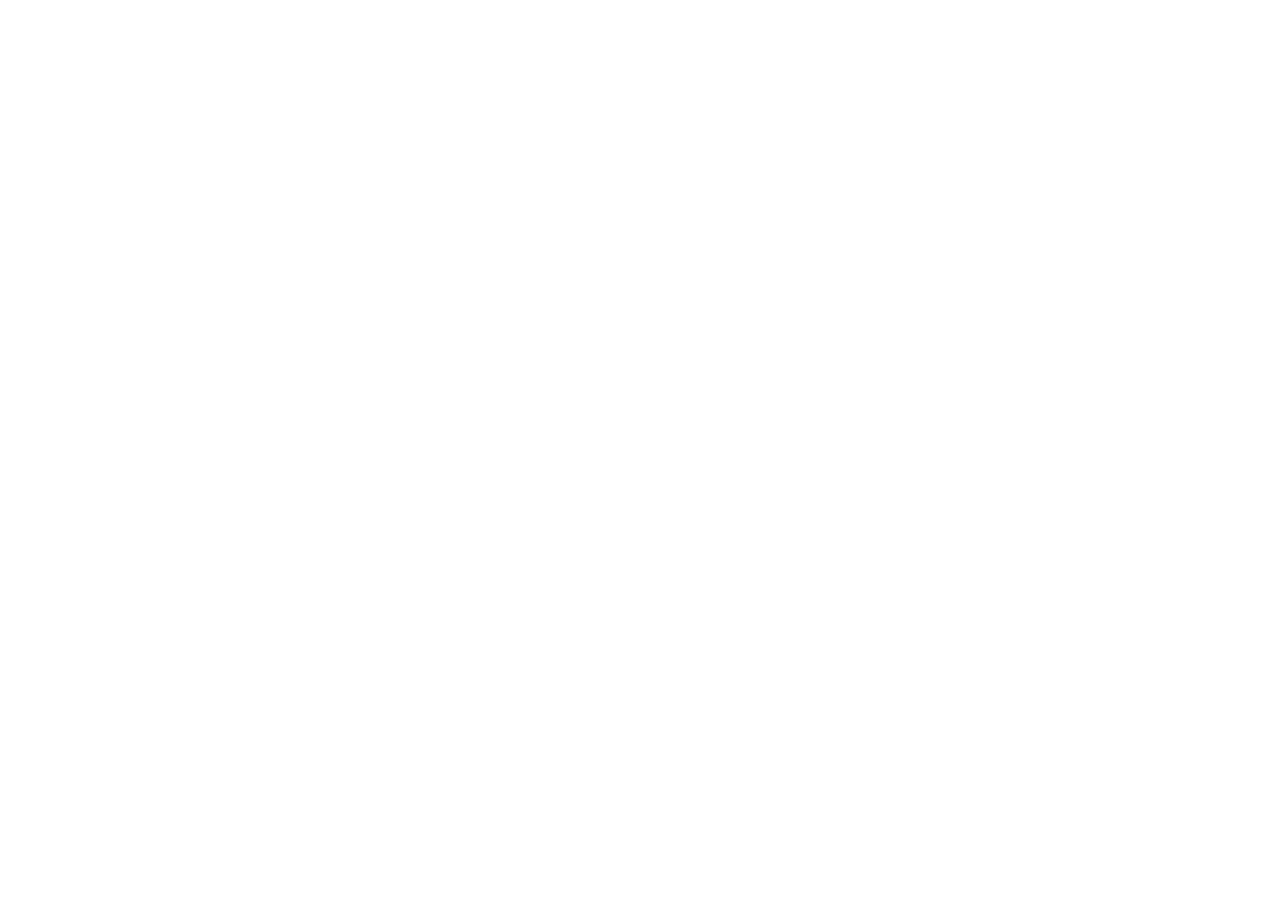
==== index.html @ 0ed26425 "initial" ====
<!DOCTYPE html>
<html lang="en">
<head>
    <meta charset="UTF-8">
    <meta name="viewport" content="width=device-width, initial-scale=1.0">
    <title>Document</title>
</head>
<body>
    
</body>
</html>
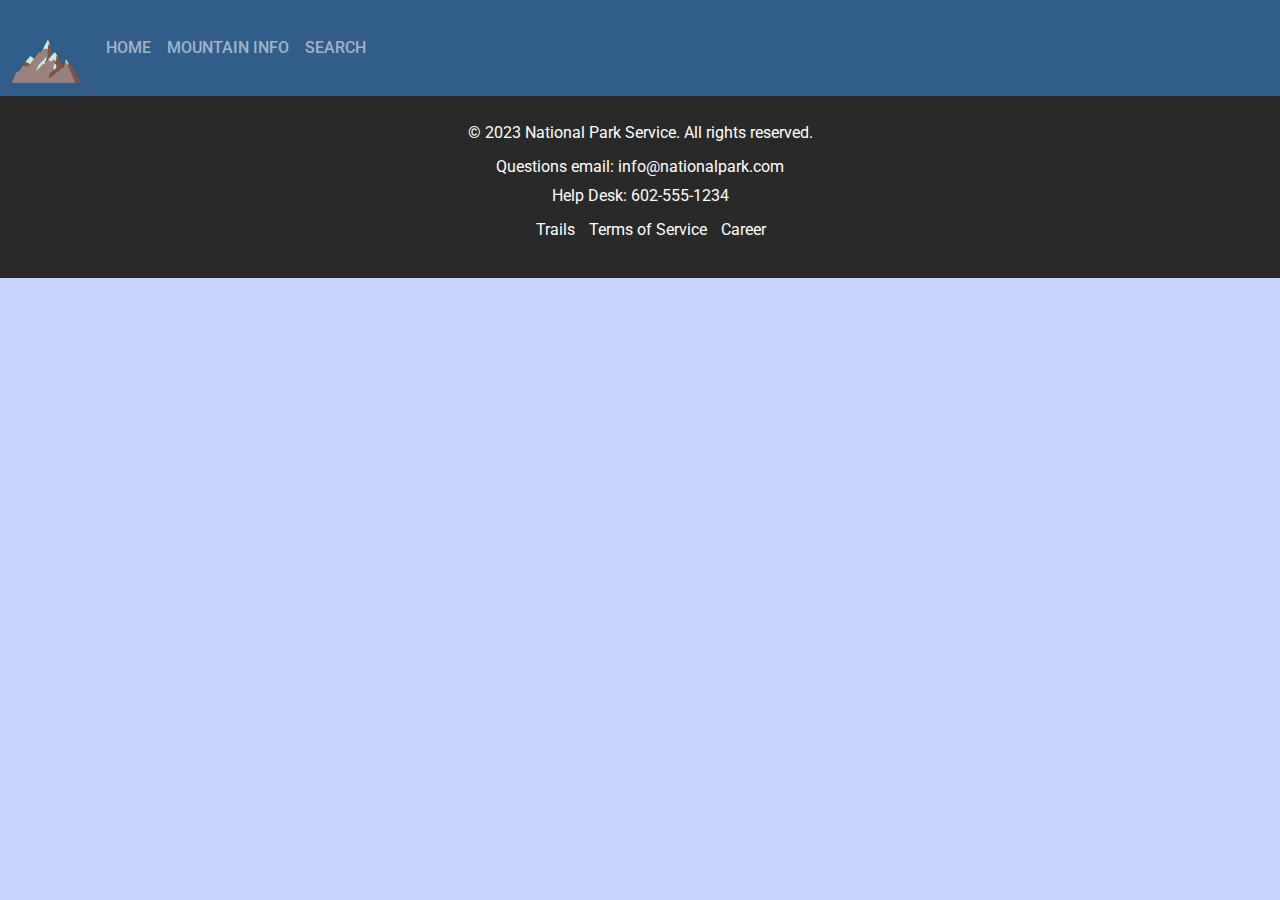
==== commit 7764c1be: "nav and foot" ====
--- a/index.html
+++ b/index.html
@@ -3,9 +3,69 @@
 <head>
     <meta charset="UTF-8">
     <meta name="viewport" content="width=device-width, initial-scale=1.0">
-    <title>Document</title>
+    <title>Home Page</title>
+    
+    <link href="https://cdn.jsdelivr.net/npm/bootstrap@5.3.2/dist/css/bootstrap.min.css" rel="stylesheet" integrity="sha384-T3c6CoIi6uLrA9TneNEoa7RxnatzjcDSCmG1MXxSR1GAsXEV/Dwwykc2MPK8M2HN" crossorigin="anonymous">
+    <link rel="stylesheet" href="css/bootstrap.min.css">
+    <link rel="stylesheet" href="css/style.css"> 
+
 </head>
 <body>
-    
-</body>
+    <nav class="navbar navbar-expand-lg bg-primary" data-bs-theme="dark">
+        <div class="container-fluid">
+          <a class="navbar-brand" href="index.html">
+            <img src="images/logo.png" width="70px">
+          </a>
+          <button class="navbar-toggler" type="button" data-bs-toggle="collapse" data-bs-target="#navbarColor01" aria-controls="navbarColor01" aria-expanded="false" aria-label="Toggle navigation">
+            <span class="navbar-toggler-icon"></span>
+          </button>
+          <div class="collapse navbar-collapse" id="navbarColor01">
+            <ul class="navbar-nav me-auto">
+              <li class="nav-item">
+                <a class="nav-link" href="index.html">Home</a>
+              </li>
+              <li class="nav-item">
+                <a class="nav-link" href="moountainInfo.html">Mountain Info</a>
+              </li>
+              <li class="nav-item">
+                <a class="nav-link" href="search.html">Search</a>
+            </ul>
+          </div>
+        </div>
+      </nav>
+
+
+
+
+
+
+
+
+
+
+
+
+
+
+
+
+
+      <footer>
+        <div>
+            <p>&copy; 2023 National Park Service. All rights reserved.</p>
+        </div>
+        <div>
+            <p>Questions email: <a href="#">info@nationalpark.com</a></p>
+            <p>Help Desk: <a href="#">602-555-1234</a></p>
+        </div>
+        <div>
+            <ul>
+                <li><a href="#">Trails</a></li>
+                <li><a href="#">Terms of Service</a></li>
+                <li><a href="#">Career</a></li>
+            </ul>
+        </div>
+    </footer>
+    <script src="https://cdn.jsdelivr.net/npm/bootstrap@5.3.2/dist/js/bootstrap.bundle.min.js" integrity="sha384-C6RzsynM9kWDrMNeT87bh95OGNyZPhcTNXj1NW7RuBCsyN/o0jlpcV8Qyq46cDfL" crossorigin="anonymous"></script>
+    </body>
 </html>--- a/css/style.css
+++ b/css/style.css
@@ -0,0 +1,41 @@
+/*General Stuff*/
+
+.navbar-nav .nav-item .nav-link {
+    font-size: 16px;
+}
+
+
+body {
+    background-color: rgb(201, 213, 255);
+    margin: 0;
+}
+
+footer {
+    background-color: #2a2929;
+    color: #ffffff;
+    padding: 20px;
+    text-align: center;
+}
+
+footer div {
+    margin-bottom: 10px;
+}
+
+footer p {
+    margin: 5px;
+}
+
+footer a {
+    color: #fff;
+    text-decoration: none;
+}
+
+footer a:hover {
+    text-decoration: underline;
+}
+
+
+footer li {
+    display: inline;
+    margin-right: 10px;
+}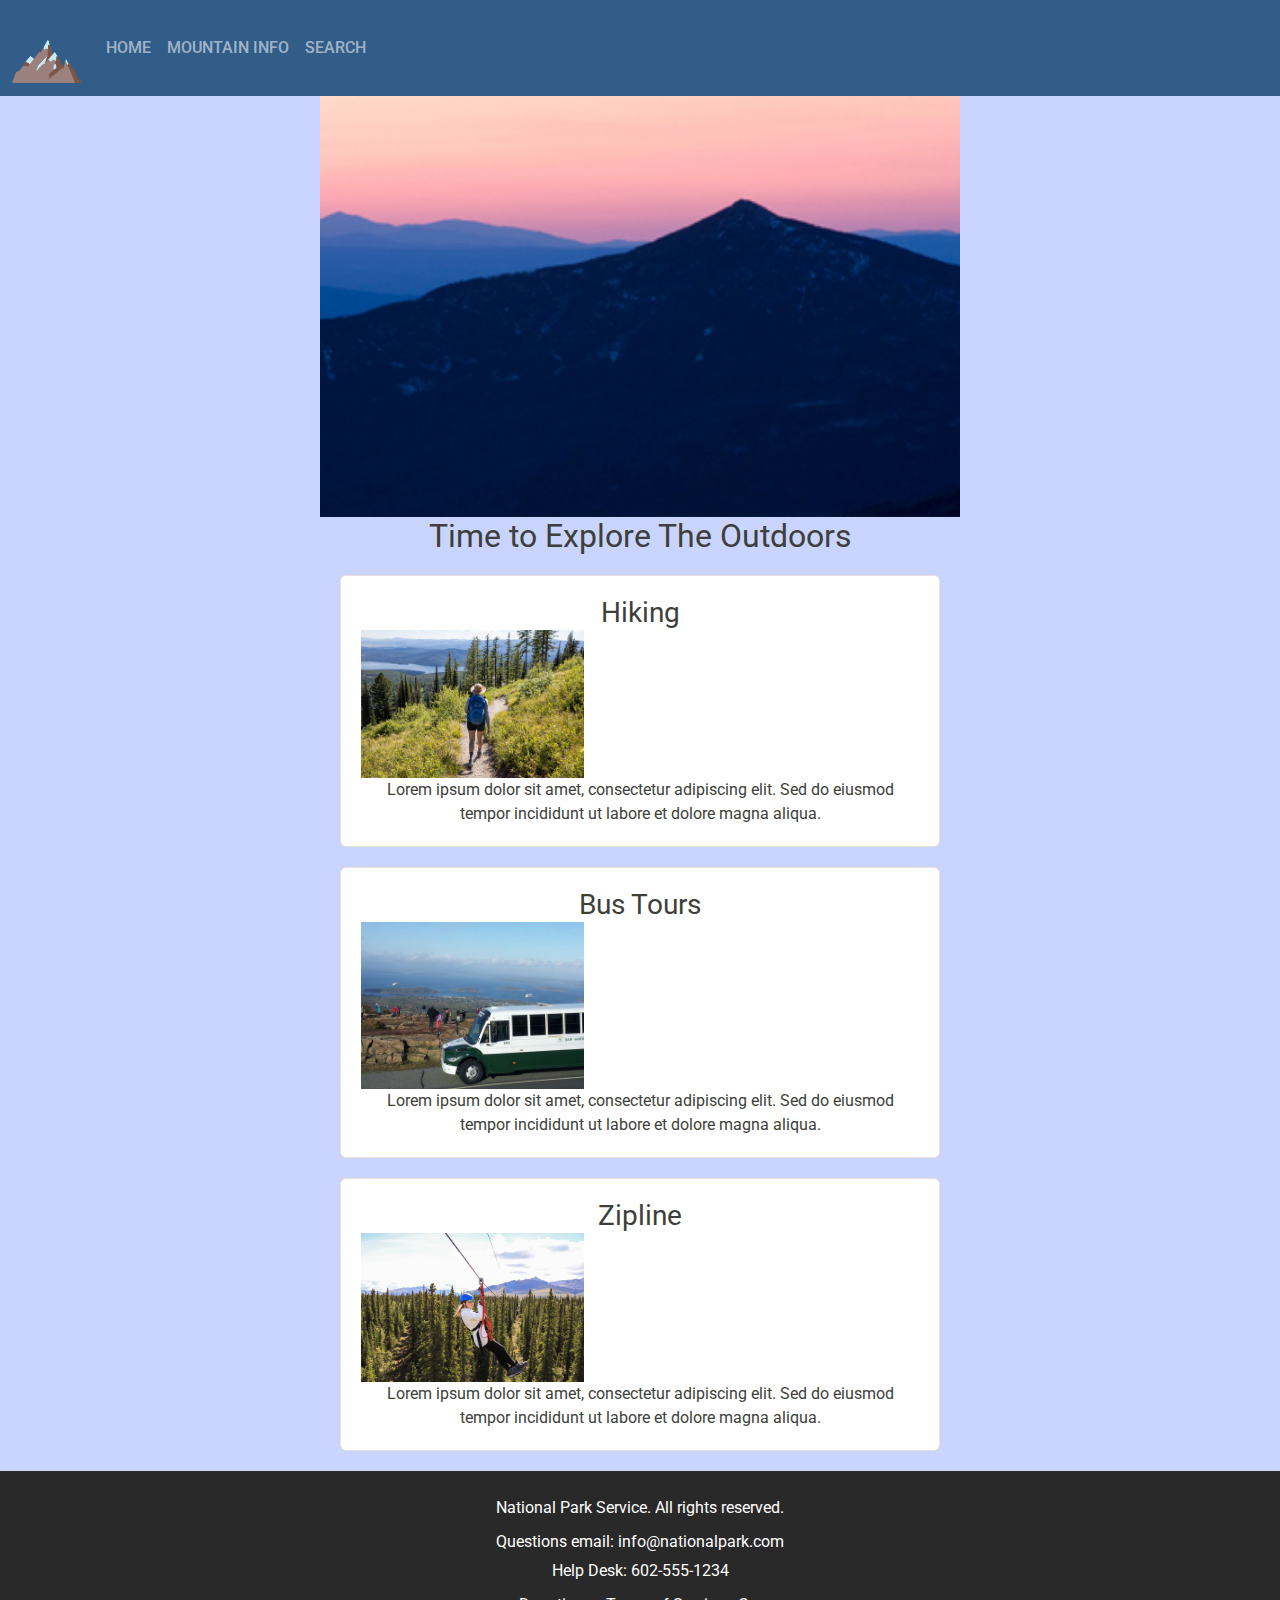
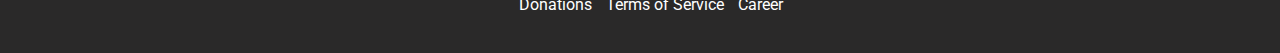
==== commit 1f5cc8b5: "page" ====
--- a/index.html
+++ b/index.html
@@ -25,7 +25,7 @@
                 <a class="nav-link" href="index.html">Home</a>
               </li>
               <li class="nav-item">
-                <a class="nav-link" href="moountainInfo.html">Mountain Info</a>
+                <a class="nav-link" href="mountainInfo.html">Mountain Info</a>
               </li>
               <li class="nav-item">
                 <a class="nav-link" href="search.html">Search</a>
@@ -34,25 +34,39 @@
         </div>
       </nav>
 
+      <img src="images/Garfield-StoryImage.jpg" class="banner-img img-fluid" id="headImage" alt="image of Glacier National Park"/>
 
+      <h2>Time to Explore The Outdoors</h2>
 
+      <div class="card">
+        <div class="card-content">
+          <h3>Hiking</h3>
+          <img src="images/Hiking.jpg" alt="Hiking Photo">
+          <p>Lorem ipsum dolor sit amet, consectetur adipiscing elit. Sed do eiusmod tempor incididunt ut labore et dolore magna aliqua.</p>
+        </div>
+      </div>
 
+      <div class="card">
+        <div class="card-content">
+          <h3>Bus Tours</h3>
+          <img src="images/BusTours.jpg" alt="Bus Photo">
+          <p>Lorem ipsum dolor sit amet, consectetur adipiscing elit. Sed do eiusmod tempor incididunt ut labore et dolore magna aliqua.</p>
+        </div>
+      </div>
 
-
-
-
-
-
-
-
-
-
+      <div class="card">
+        <div class="card-content">
+          <h3>Zipline</h3>
+          <img src="images/Ziplines.jpg" alt="Zipline Photo">
+          <p>Lorem ipsum dolor sit amet, consectetur adipiscing elit. Sed do eiusmod tempor incididunt ut labore et dolore magna aliqua.</p>
+        </div>
+      </div>
 
 
 
       <footer>
         <div>
-            <p>&copy; 2023 National Park Service. All rights reserved.</p>
+            <p>National Park Service. All rights reserved.</p>
         </div>
         <div>
             <p>Questions email: <a href="#">info@nationalpark.com</a></p>
@@ -60,7 +74,7 @@
         </div>
         <div>
             <ul>
-                <li><a href="#">Trails</a></li>
+                <li><a href="#">Donations</a></li>
                 <li><a href="#">Terms of Service</a></li>
                 <li><a href="#">Career</a></li>
             </ul>
--- a/css/style.css
+++ b/css/style.css
@@ -1,13 +1,7 @@
-/*General Stuff*/
+/*Foot Head*/
 
 .navbar-nav .nav-item .nav-link {
     font-size: 16px;
-}
-
-
-body {
-    background-color: rgb(201, 213, 255);
-    margin: 0;
 }
 
 footer {
@@ -38,4 +32,47 @@
 footer li {
     display: inline;
     margin-right: 10px;
-}+}
+
+/*General Body*/
+
+body {
+    background-color: rgb(201, 213, 255);
+    margin: 0;
+}
+
+#headImage {
+    display: block;
+    margin-left: auto;
+    margin-right: auto;
+    width: 50vw;
+}
+
+h2 {
+    text-align: center;
+  }
+
+  .card {
+    display: flex;
+    max-width: 600px;
+    margin: 20px auto;
+    overflow: hidden;
+  }
+
+  .card-content {
+    display: flex;
+    flex-direction: column;
+    padding: 20px;
+    box-sizing: border-box;
+  }
+
+  h3, p {
+    margin: 0;
+    text-align: center;
+  }
+
+  .card-content img {
+    width: 40%;
+    object-fit: cover;
+    margin-right: 20px;
+  }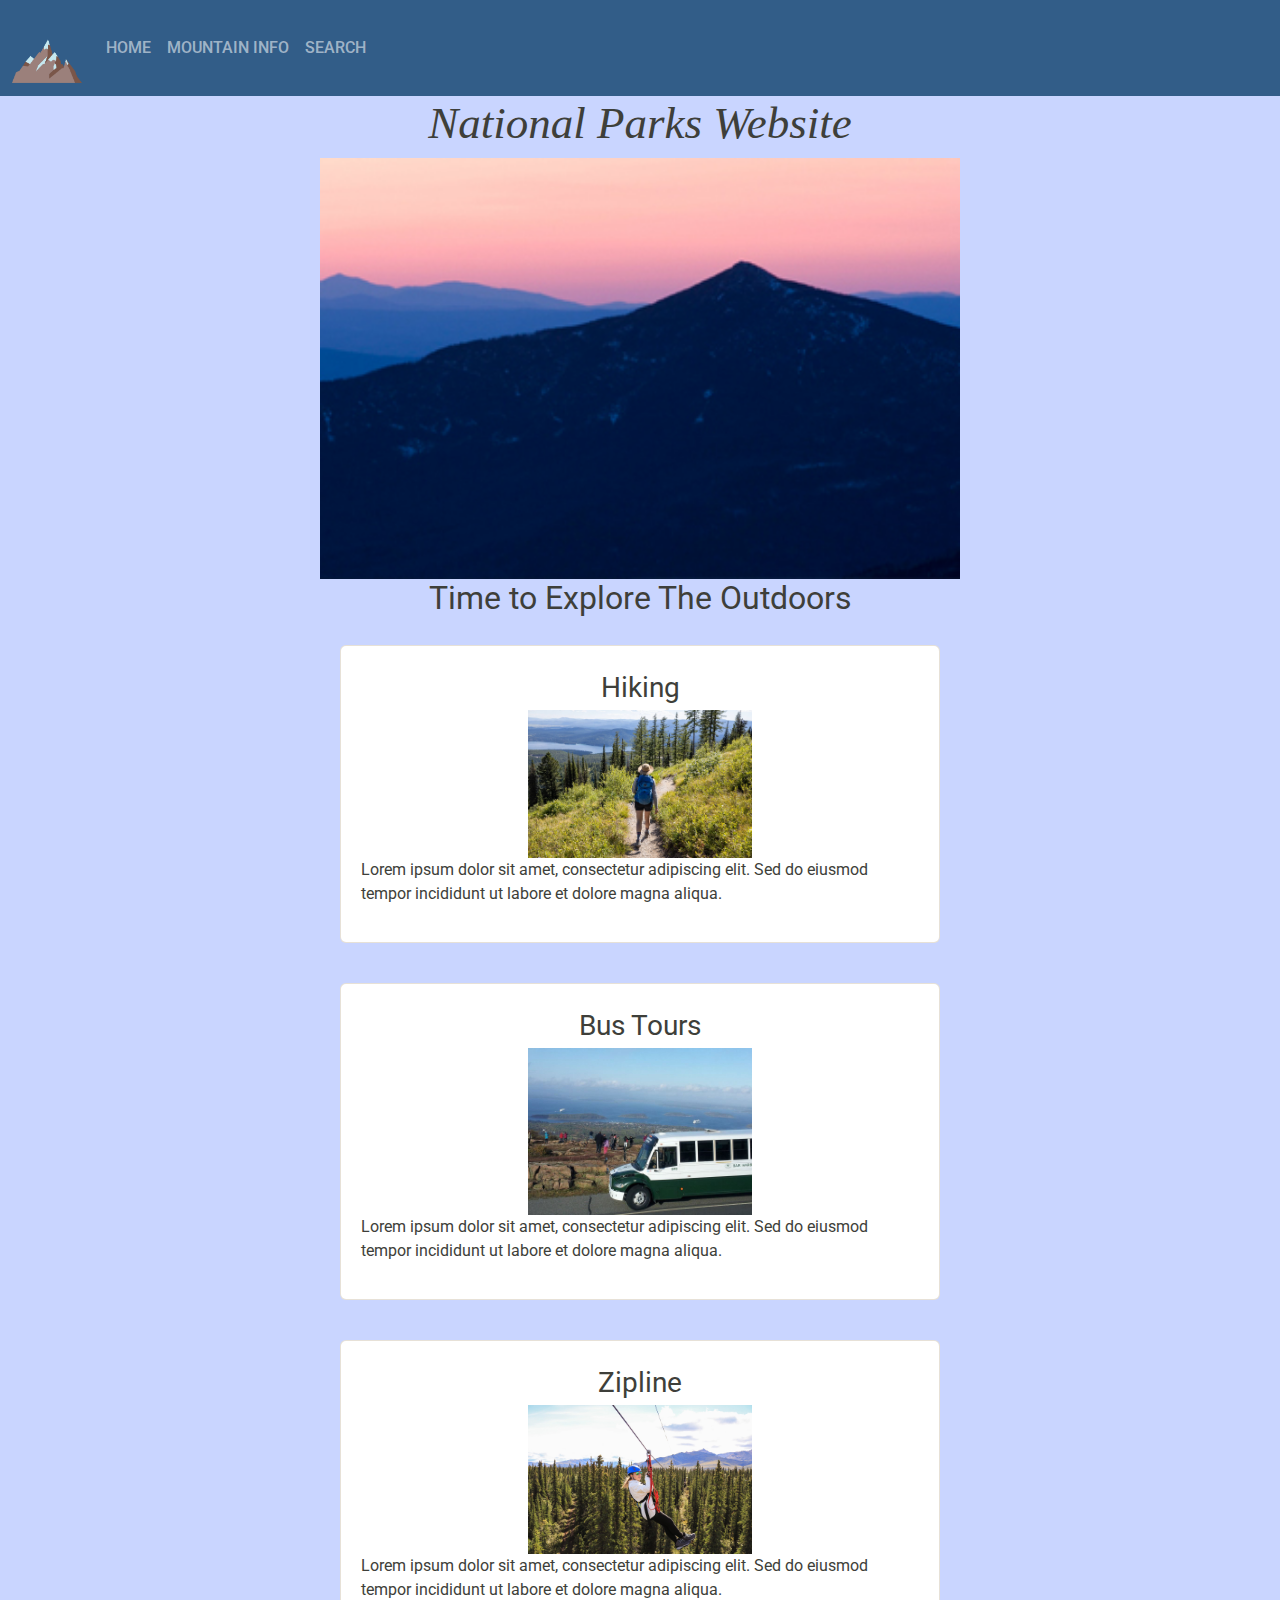
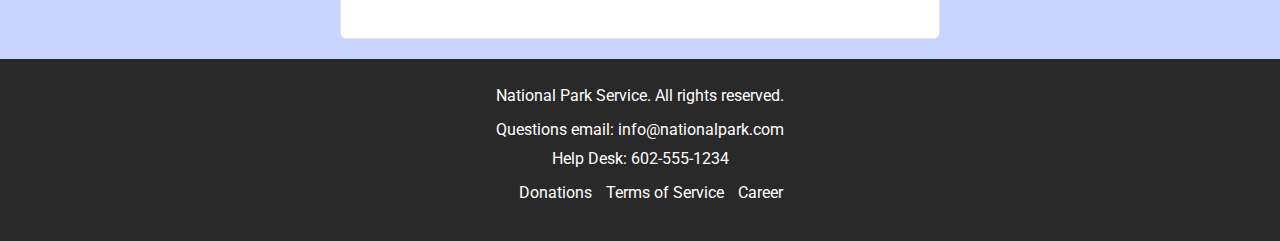
==== commit 2b4f0de5: "touch up" ====
--- a/index.html
+++ b/index.html
@@ -34,6 +34,8 @@
         </div>
       </nav>
 
+      <h1>National Parks Website</h1>
+
       <img src="images/Garfield-StoryImage.jpg" class="banner-img img-fluid" id="headImage" alt="image of Glacier National Park"/>
 
       <h2>Time to Explore The Outdoors</h2>
@@ -41,7 +43,7 @@
       <div class="card">
         <div class="card-content">
           <h3>Hiking</h3>
-          <img src="images/Hiking.jpg" alt="Hiking Photo">
+          <img src="images/Hiking.jpg" alt="Hiking Photo" id="homeCardImage">
           <p>Lorem ipsum dolor sit amet, consectetur adipiscing elit. Sed do eiusmod tempor incididunt ut labore et dolore magna aliqua.</p>
         </div>
       </div>
@@ -49,7 +51,7 @@
       <div class="card">
         <div class="card-content">
           <h3>Bus Tours</h3>
-          <img src="images/BusTours.jpg" alt="Bus Photo">
+          <img src="images/BusTours.jpg" alt="Bus Photo" id="homeCardImage">
           <p>Lorem ipsum dolor sit amet, consectetur adipiscing elit. Sed do eiusmod tempor incididunt ut labore et dolore magna aliqua.</p>
         </div>
       </div>
@@ -57,7 +59,7 @@
       <div class="card">
         <div class="card-content">
           <h3>Zipline</h3>
-          <img src="images/Ziplines.jpg" alt="Zipline Photo">
+          <img src="images/Ziplines.jpg" alt="Zipline Photo" id="homeCardImage">
           <p>Lorem ipsum dolor sit amet, consectetur adipiscing elit. Sed do eiusmod tempor incididunt ut labore et dolore magna aliqua.</p>
         </div>
       </div>
--- a/css/style.css
+++ b/css/style.css
@@ -9,6 +9,9 @@
     color: #ffffff;
     padding: 20px;
     text-align: center;
+    bottom: 0;
+    width: 100%;
+    margin-top: auto;
 }
 
 footer div {
@@ -32,6 +35,7 @@
 footer li {
     display: inline;
     margin-right: 10px;
+    
 }
 
 /*General Body*/
@@ -39,6 +43,16 @@
 body {
     background-color: rgb(201, 213, 255);
     margin: 0;
+    min-height: 100vh;
+    display: flex;
+    flex-direction: column
+}
+
+h1 {
+text-align: center;
+font-family: 'Franklin Gothic Medium';
+font-style: italic;
+font-size: 45px;
 }
 
 #headImage {
@@ -66,8 +80,13 @@
     box-sizing: border-box;
   }
 
-  h3, p {
-    margin: 0;
+#homeCardImage {
+    margin-left: auto;
+    margin-right: auto;
+}
+
+ h3 {
+    margin: 5px;
     text-align: center;
   }
 
@@ -75,4 +94,40 @@
     width: 40%;
     object-fit: cover;
     margin-right: 20px;
-  }+  }
+
+  select {
+    display: flex;
+    margin-left: 43vw;
+    width: 15%;
+    margin-top: 10px;
+    text-align: center;
+
+  }
+
+  /*Displaying Info*/
+
+.mountainContainer {
+    background-color: rgb(174, 241, 219);
+    border: 35px solid rgb(174, 241, 219) ;
+    font-size: 20px;
+}
+
+.mountainContainer img {
+    display: block;
+    margin-left: auto;
+    margin-right: auto;
+    }
+
+.parkContainer {
+    background-color: rgb(174, 241, 219);  
+    border: 5px solid;
+    margin: 20px;
+    font-size: 20px;
+    text-align: center;
+}
+
+
+h4 {
+    text-align: center;
+}